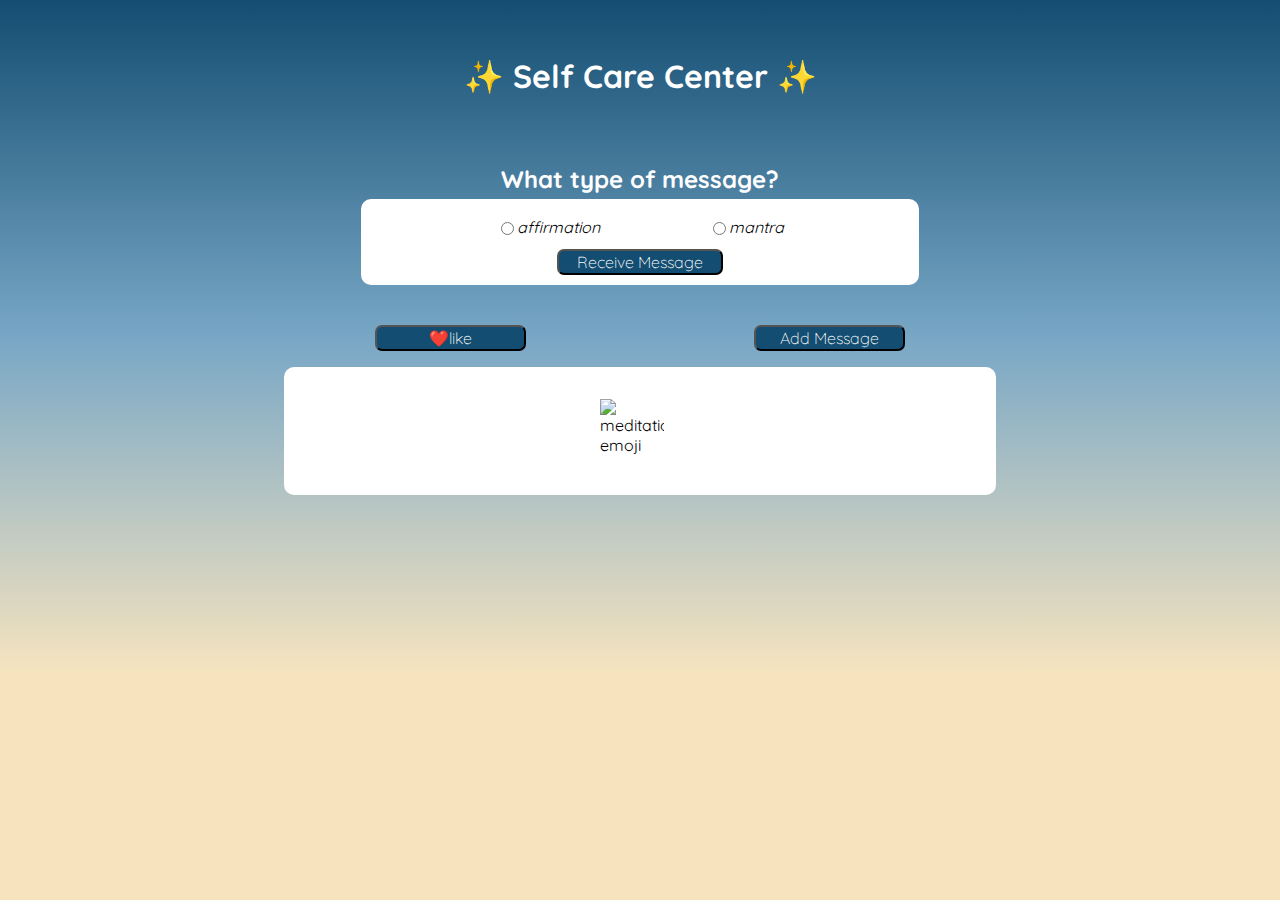
==== index.html @ d010feba "Create user experience buttons and improve css" ====
<!DOCTYPE html>
<html lang="en">

<head>
  <link rel="stylesheet" href="style/stylesV2.css">
  <link href="https://fonts.googleapis.com/css2?family=Quicksand:wght@400;700&display=swap" rel="stylesheet">
  <meta charset="utf-8" />
</head>

<body class="body">
  <div class="container">
    <h1>✨ Self Care Center ✨</h1>
    <h2>What type of message?</h2>
    <section class="message-selection">
      <div class="radios">
        <div class="radio-button">
          <input type="radio" id="affirmation" name="formInput" value="affirmation">
          <label for="affirmation">affirmation</label>
        </div>
        <div class="radio-button">
          <input type="radio" id="mantra" name="formInput" value="mantra">
          <label for="mantra">mantra</label>
        </div>
      </div>
      <button id="message-button" class="button">Receive Message</button>
    </section>
    <section class="user-buttons">
      <button class="button user" id="like">❤️like</button>
      <button class="button user" id="add-message">Add Message</button>
    </section>
    <section class="meditation-message">
      <img class="meditation-emoji" src="assets/meditate.svg" alt="meditation emoji">
      <p id="message"></p>
    </section>
    <button id="clear-button" class="button clear hidden">Clear Messages</button>
  </div>
  <script type="text/javascript" src="src/main.js" role="img"></script>
  <script type="text/javascript" src="src/data.js" role="img"></script>
</body>

</html>
---- style/stylesV2.css ----
/* font-family: 'Quicksand', sans-serif;
COLORS
light-yellow - #f7e4bf;
light-blue - #78a7c6;
dark-blue - #134d71;
white - #ffffff;
black - #000000;
*/
/* * {
    border: 1px solid green;
} */

.body {
    font-family: "Quicksand", sans-serif;
    background:linear-gradient(#134d71, #78a7c6, #f7e4bf 75%);
    background-repeat: no-repeat;
    background-attachment: fixed;
    height: 100vh;
}

.container {
    display: flex;
    flex-direction: column;
    justify-content: flex-start;
    align-items: center;
}


h1 {
    color: white;
    margin: 3rem;
}

h2 {
    color: white;
    margin-bottom: 5px
}

.message-selection {
    display: flex;
    flex-direction: column;
    justify-content: space-evenly;
    align-items: center;
    border: 2px solid white;
    width: 40%;
    padding: 1em 1.5em .5em 1.5em ;
    background-color: white;
    border-radius: 10px;
}

.radios {
    display: flex;
    flex-direction: row;
    justify-content: space-evenly;
    width: 100%;
    margin-bottom: .75rem;
}

input[type="radio"]:checked + label {
    font-weight: bold;
}

.radio-button {
    display: flex;
    flex-direction: row;
    font-style: italic;
    /* padding: 0rem 4rem .5rem 4rem; */
    
}

.button {
    width: 33%;
    margin: 0 auto;
    background-color: #134d71;
    border-radius: 7px;
    color: white;
    font-weight: 300;
    font-size: medium;
    font-family: "Quicksand", sans-serif;
}

.user-buttons {
    display: flex;
    justify-content: space-between;
    margin: 2.5rem 1rem 1rem 1rem;
    width: 60%;
}

.user {
    width: 20%
}

.meditation-message {
    display:flex;
    flex-direction: row;
    justify-content: center;
    padding: 2rem 2.5rem 2rem 2.5rem;
    width: 50%;
    background-color: white;
    border-radius: 10px;
}

.meditation-emoji {
    height: 4rem;
    width: 4rem;
}


#message {
    font-size:large;
    margin: .5rem .5rem;
}

.errorMessage {
    color: coral;
    font-size: larger;
    font-weight: 800;
}

.clear {
    width: 20%;
    margin-top: .5rem;
}

.hidden {
    display: none;
}
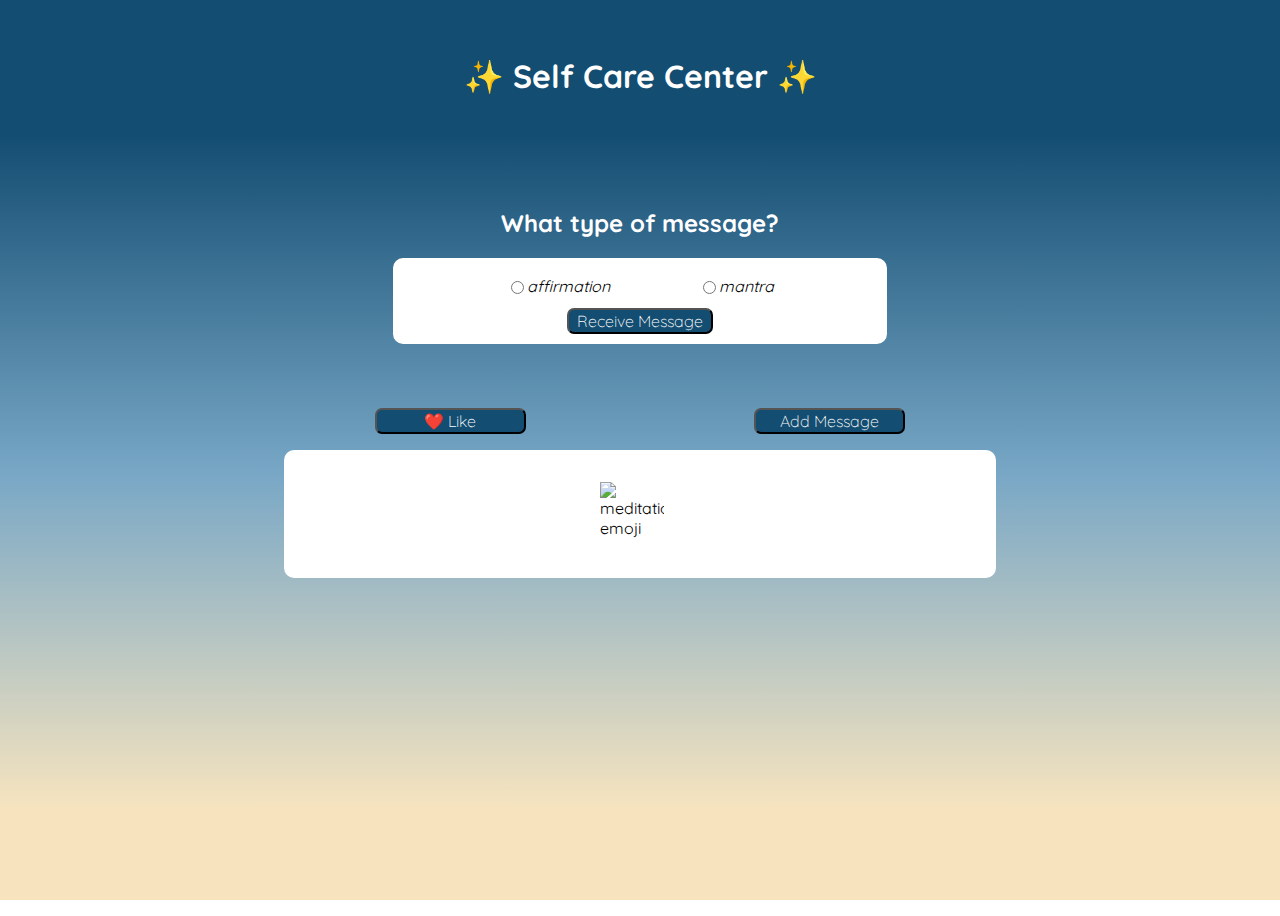
==== commit e68bde7e: "Minor CSS refinements" ====
--- a/index.html
+++ b/index.html
@@ -25,7 +25,7 @@
       <button id="message-button" class="button">Receive Message</button>
     </section>
     <section class="user-buttons">
-      <button class="button user" id="like">❤️like</button>
+      <button class="button user" id="like">❤️ Like</button>
       <button class="button user" id="add-message">Add Message</button>
     </section>
     <section class="meditation-message">
--- a/style/stylesV2.css
+++ b/style/stylesV2.css
@@ -12,7 +12,7 @@
 
 .body {
     font-family: "Quicksand", sans-serif;
-    background:linear-gradient(#134d71, #78a7c6, #f7e4bf 75%);
+    background:linear-gradient(#134d71 15%, #78a7c6, #f7e4bf 90%);
     background-repeat: no-repeat;
     background-attachment: fixed;
     height: 100vh;
@@ -23,6 +23,7 @@
     flex-direction: column;
     justify-content: flex-start;
     align-items: center;
+    height: 100%
 }
 
 
@@ -33,7 +34,7 @@
 
 h2 {
     color: white;
-    margin-bottom: 5px
+    margin-top: 4rem
 }
 
 .message-selection {
@@ -42,7 +43,7 @@
     justify-content: space-evenly;
     align-items: center;
     border: 2px solid white;
-    width: 40%;
+    width: 35%;
     padding: 1em 1.5em .5em 1.5em ;
     background-color: white;
     border-radius: 10px;
@@ -82,7 +83,7 @@
 .user-buttons {
     display: flex;
     justify-content: space-between;
-    margin: 2.5rem 1rem 1rem 1rem;
+    margin: 4rem 1rem 1rem 1rem;
     width: 60%;
 }
 
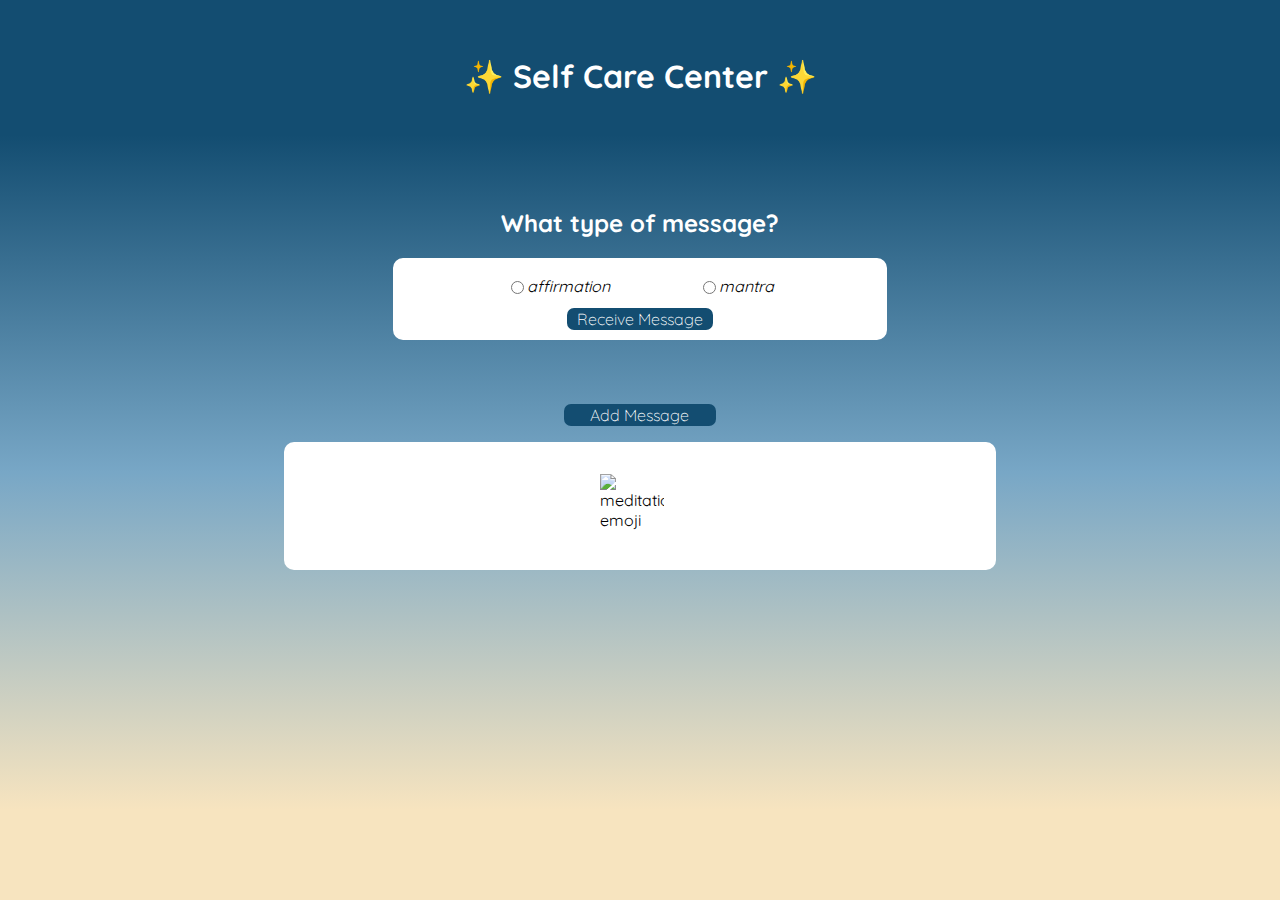
==== commit 1bade4ac: "Minor improvements to like button handling" ====
--- a/index.html
+++ b/index.html
@@ -15,22 +15,33 @@
       <div class="radios">
         <div class="radio-button">
           <input type="radio" id="affirmation" name="formInput" value="affirmation">
-          <label for="affirmation">affirmation</label>
+          <label class="radio-label" for="affirmation">affirmation</label>
         </div>
         <div class="radio-button">
           <input type="radio" id="mantra" name="formInput" value="mantra">
-          <label for="mantra">mantra</label>
+          <label class="radio-label" for="mantra">mantra</label>
         </div>
       </div>
       <button id="message-button" class="button">Receive Message</button>
     </section>
     <section class="user-buttons">
-      <button class="button user" id="like">❤️ Like</button>
+      <button class="button user hidden" id="like">❤️ Like</button>
       <button class="button user" id="add-message">Add Message</button>
     </section>
     <section class="meditation-message">
       <img class="meditation-emoji" src="assets/meditate.svg" alt="meditation emoji">
       <p id="message"></p>
+      <form class="hidden">
+        <div class="form-container">
+          <select class="button" name="type" id="type">
+            <option value="affirmation">affirmation</option>
+            <option value="affirmation">mantra</option>
+          </select>
+          <label class="message-input-label" for="message">Message</label>
+          <input id="message-input" type="text" name="message" required>
+        </div>
+        <button id="submit" class="button">Submit</button>
+      </form>
     </section>
     <button id="clear-button" class="button clear hidden">Clear Messages</button>
   </div>
--- a/style/stylesV2.css
+++ b/style/stylesV2.css
@@ -66,7 +66,11 @@
     flex-direction: row;
     font-style: italic;
     /* padding: 0rem 4rem .5rem 4rem; */
-    
+    cursor: pointer;
+}
+
+.radio-label {
+    cursor: pointer;
 }
 
 .button {
@@ -78,6 +82,8 @@
     font-weight: 300;
     font-size: medium;
     font-family: "Quicksand", sans-serif;
+    cursor: pointer;
+    border: 0;
 }
 
 .user-buttons {
@@ -127,3 +133,31 @@
     display: none;
 }
 
+form {
+    display: flex;
+    flex-direction: column;
+}
+
+.form-container {
+    display: flex;
+    flex-direction: row;
+    justify-content: center;
+    width: 100%;
+    margin-bottom: 2.5rem;
+}
+
+#type {
+    width: auto;
+    margin: 0;
+    margin-right: 1rem;
+}
+
+#message-input {
+    width: 300px;
+    border: 1px solid #134d71;
+}
+
+.message-input-label {
+    font-size: large;
+    margin-right: .5rem;
+}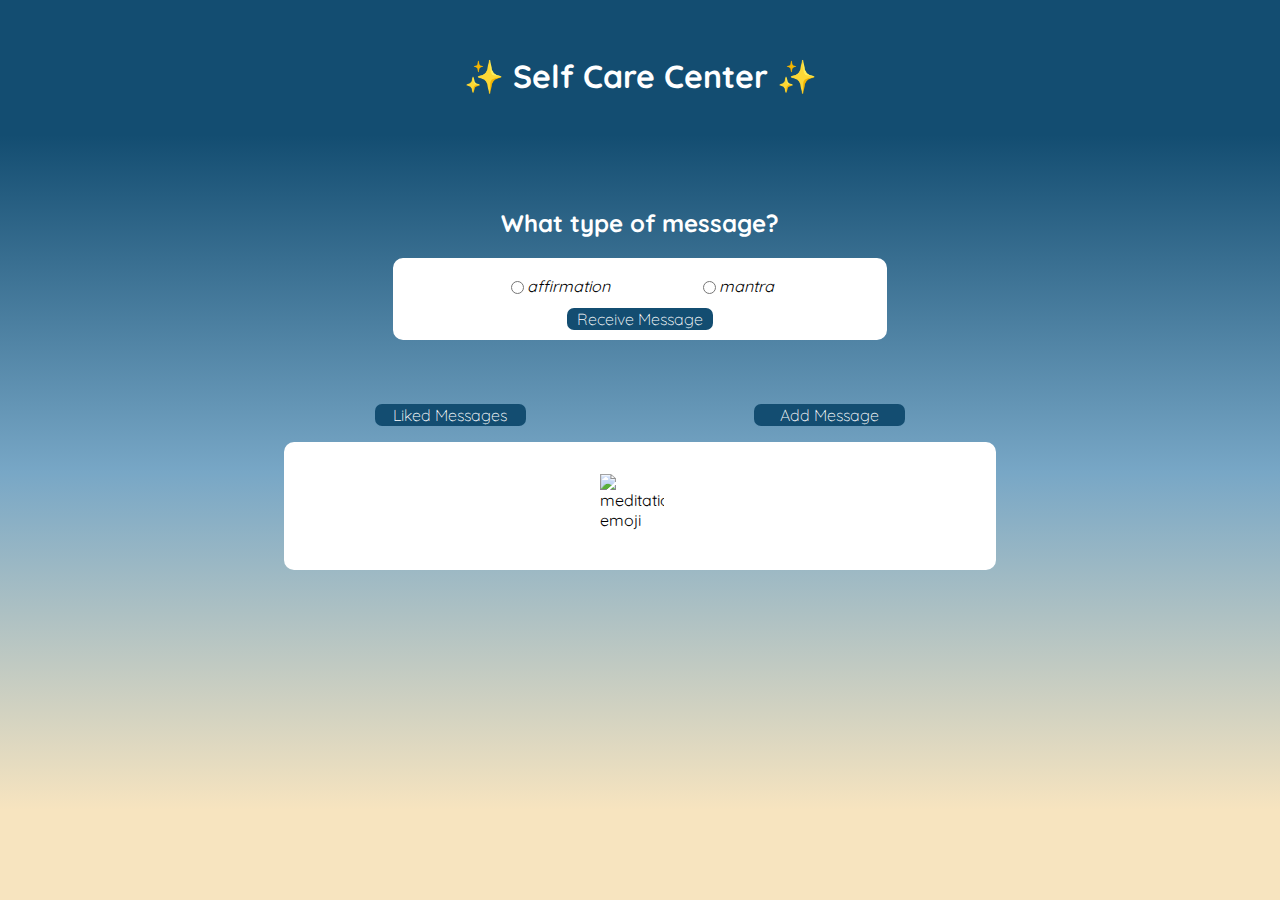
==== commit 95c81810: "Complete liked button feature set" ====
--- a/index.html
+++ b/index.html
@@ -7,7 +7,7 @@
   <meta charset="utf-8" />
 </head>
 
-<body class="body">
+<body>
   <div class="container">
     <h1>✨ Self Care Center ✨</h1>
     <h2>What type of message?</h2>
@@ -25,12 +25,13 @@
       <button id="message-button" class="button">Receive Message</button>
     </section>
     <section class="user-buttons">
-      <button class="button user hidden" id="like">❤️ Like</button>
-      <button class="button user" id="add-message">Add Message</button>
+      <button class="button user hidden" id="like">❤️Like</button>
+      <button class="button user" id="view-likes">Liked Messages</button>
+      <button class=" button user" id="add-message">Add Message</button>
     </section>
     <section class="meditation-message">
       <img class="meditation-emoji" src="assets/meditate.svg" alt="meditation emoji">
-      <p id="message"></p>
+      <p class="message"></p>
       <form class="hidden">
         <div class="form-container">
           <select class="button" name="type" id="type">
--- a/style/stylesV2.css
+++ b/style/stylesV2.css
@@ -10,7 +10,7 @@
     border: 1px solid green;
 } */
 
-.body {
+body {
     font-family: "Quicksand", sans-serif;
     background:linear-gradient(#134d71 15%, #78a7c6, #f7e4bf 90%);
     background-repeat: no-repeat;
@@ -113,7 +113,7 @@
 }
 
 
-#message {
+.message {
     font-size:large;
     margin: .5rem .5rem;
 }
@@ -160,4 +160,9 @@
 .message-input-label {
     font-size: large;
     margin-right: .5rem;
+}
+
+.home-button {
+    background-color: transparent;
+    margin-bottom: 1rem;
 }